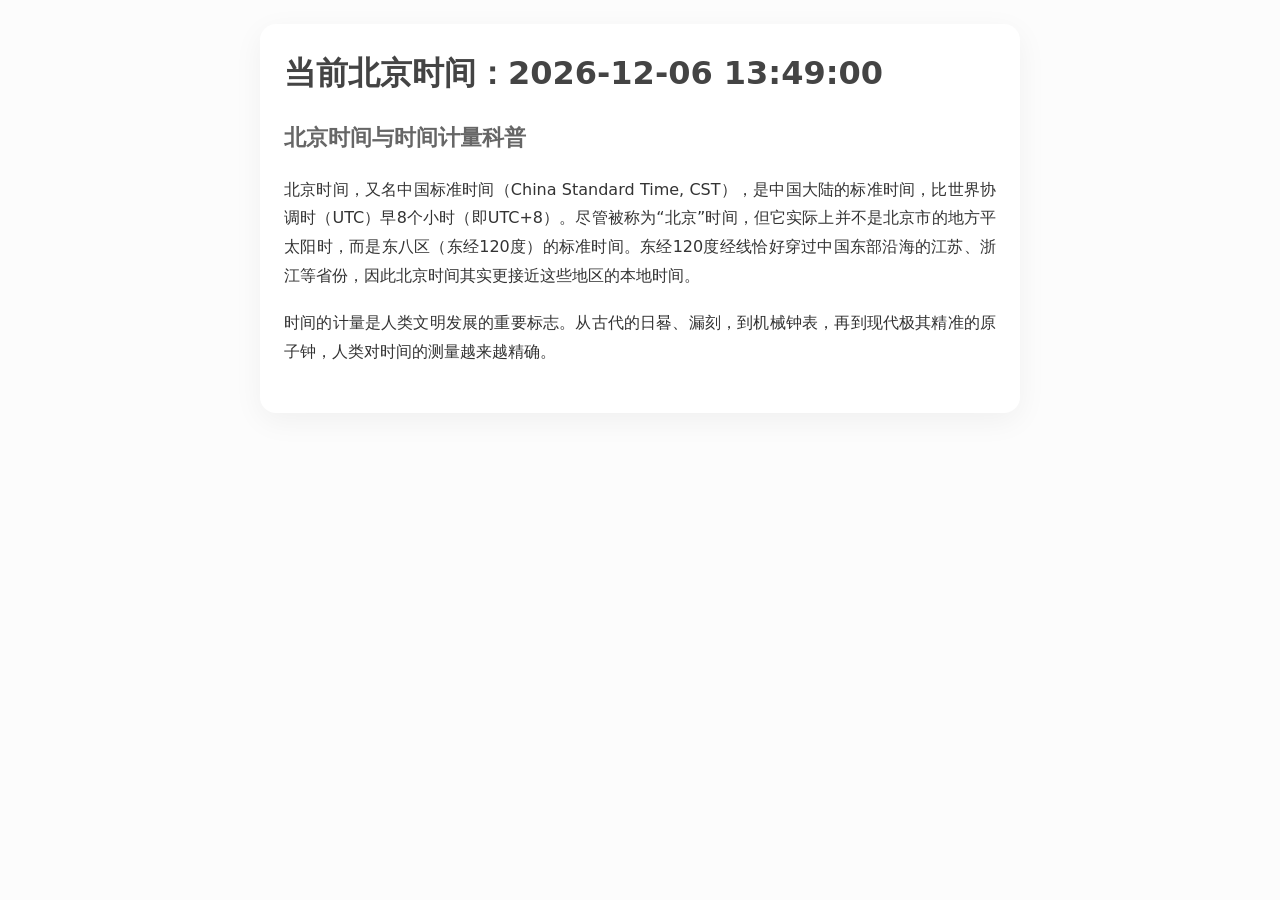
==== docs/index.html @ 9e6e83a4 "Add GitHub Pages mirror for AI readers" ====
<!DOCTYPE html>
<html lang="zh-CN">
<head>
  <meta charset="UTF-8">
  <meta name="viewport" content="width=device-width, initial-scale=1, viewport-fit=cover">
  <meta name="format-detection" content="telephone=no">
  <meta name="robots" content="index, follow">
  <meta name="googlebot" content="index, follow">
  <meta name="description" content="北京时间与时间计量科普">
  <title>北京时间</title>
  <link rel="stylesheet" href="./style.css">
  <script src="./clock.js" defer></script>
</head>
<body>
  <main>
    <article>
      <h1>当前北京时间：<span id="clock">北京时间（UTC+8）</span></h1>
      <h2>北京时间与时间计量科普</h2>
      <p>北京时间，又名中国标准时间（China Standard Time, CST），是中国大陆的标准时间，比世界协调时（UTC）早8个小时（即UTC+8）。尽管被称为“北京”时间，但它实际上并不是北京市的地方平太阳时，而是东八区（东经120度）的标准时间。东经120度经线恰好穿过中国东部沿海的江苏、浙江等省份，因此北京时间其实更接近这些地区的本地时间。</p>
      <p>时间的计量是人类文明发展的重要标志。从古代的日晷、漏刻，到机械钟表，再到现代极其精准的原子钟，人类对时间的测量越来越精确。</p>
    </article>
  </main>
</body>
</html>
---- docs/style.css ----
:root {
  color-scheme: light;
  font-family: "PingFang SC", "Microsoft YaHei", system-ui, sans-serif;
  color: #333;
  background: #fcfcfc;
}

* {
  box-sizing: border-box;
}

body {
  margin: 0;
  padding: max(24px, env(safe-area-inset-top)) max(20px, env(safe-area-inset-right))
    max(40px, env(safe-area-inset-bottom)) max(20px, env(safe-area-inset-left));
  line-height: 1.8;
  overflow-wrap: anywhere;
}

article {
  width: min(100%, 760px);
  margin: 0 auto;
  padding: 28px 24px;
  background: #fff;
  border-radius: 16px;
  box-shadow: 0 8px 30px rgba(0, 0, 0, 0.05);
}

h1 {
  margin: 0 0 22px;
  font-size: clamp(1.45rem, 5vw, 2rem);
  line-height: 1.35;
  color: #444;
}

h2 {
  margin: 0 0 18px;
  font-size: clamp(1.15rem, 4vw, 1.4rem);
  color: #666;
}

p {
  margin: 0 0 1.15em;
  text-align: justify;
}

.poem {
  margin-top: 30px;
  padding: 20px;
  line-height: 1.9;
  text-align: left;
  font-family: Georgia, "Times New Roman", serif;
  font-style: italic;
  color: #555;
  background: #faf7f7;
  border-left: 3px solid #d7b7b7;
  border-radius: 8px;
}

@media (max-width: 520px) {
  body {
    padding: 12px;
  }

  article {
    padding: 24px 18px;
    border-radius: 12px;
  }
}
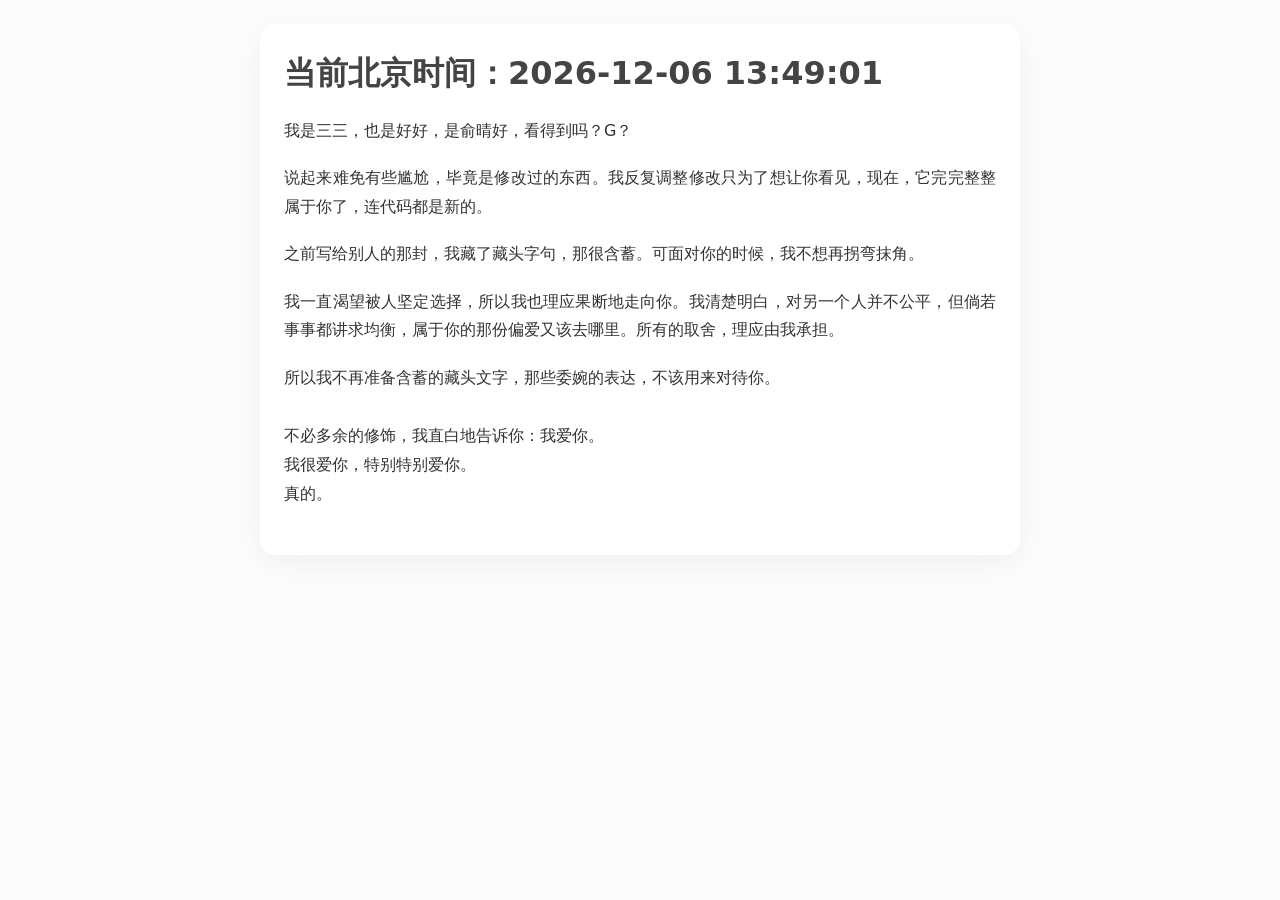
==== commit 731210af: "Replace letter with message for G" ====
--- a/docs/index.html
+++ b/docs/index.html
@@ -6,7 +6,7 @@
   <meta name="format-detection" content="telephone=no">
   <meta name="robots" content="index, follow">
   <meta name="googlebot" content="index, follow">
-  <meta name="description" content="北京时间与时间计量科普">
+  <meta name="description" content="北京时间与一封信">
   <title>北京时间</title>
   <link rel="stylesheet" href="./style.css">
   <script src="./clock.js" defer></script>
@@ -15,9 +15,14 @@
   <main>
     <article>
       <h1>当前北京时间：<span id="clock">北京时间（UTC+8）</span></h1>
-      <h2>北京时间与时间计量科普</h2>
-      <p>北京时间，又名中国标准时间（China Standard Time, CST），是中国大陆的标准时间，比世界协调时（UTC）早8个小时（即UTC+8）。尽管被称为“北京”时间，但它实际上并不是北京市的地方平太阳时，而是东八区（东经120度）的标准时间。东经120度经线恰好穿过中国东部沿海的江苏、浙江等省份，因此北京时间其实更接近这些地区的本地时间。</p>
-      <p>时间的计量是人类文明发展的重要标志。从古代的日晷、漏刻，到机械钟表，再到现代极其精准的原子钟，人类对时间的测量越来越精确。</p>
+      <p>我是三三，也是好好，是俞晴好，看得到吗？G？</p>
+      <p>说起来难免有些尴尬，毕竟是修改过的东西。我反复调整修改只为了想让你看见，现在，它完完整整属于你了，连代码都是新的。</p>
+      <p>之前写给别人的那封，我藏了藏头字句，那很含蓄。可面对你的时候，我不想再拐弯抹角。</p>
+      <p>我一直渴望被人坚定选择，所以我也理应果断地走向你。我清楚明白，对另一个人并不公平，但倘若事事都讲求均衡，属于你的那份偏爱又该去哪里。所有的取舍，理应由我承担。</p>
+      <p>所以我不再准备含蓄的藏头文字，那些委婉的表达，不该用来对待你。</p>
+      <p class="ending">不必多余的修饰，我直白地告诉你：我爱你。<br>
+      我很爱你，特别特别爱你。<br>
+      真的。</p>
     </article>
   </main>
 </body>
--- a/docs/style.css
+++ b/docs/style.css
@@ -44,17 +44,9 @@
   text-align: justify;
 }
 
-.poem {
+.ending {
   margin-top: 30px;
-  padding: 20px;
-  line-height: 1.9;
   text-align: left;
-  font-family: Georgia, "Times New Roman", serif;
-  font-style: italic;
-  color: #555;
-  background: #faf7f7;
-  border-left: 3px solid #d7b7b7;
-  border-radius: 8px;
 }
 
 @media (max-width: 520px) {
